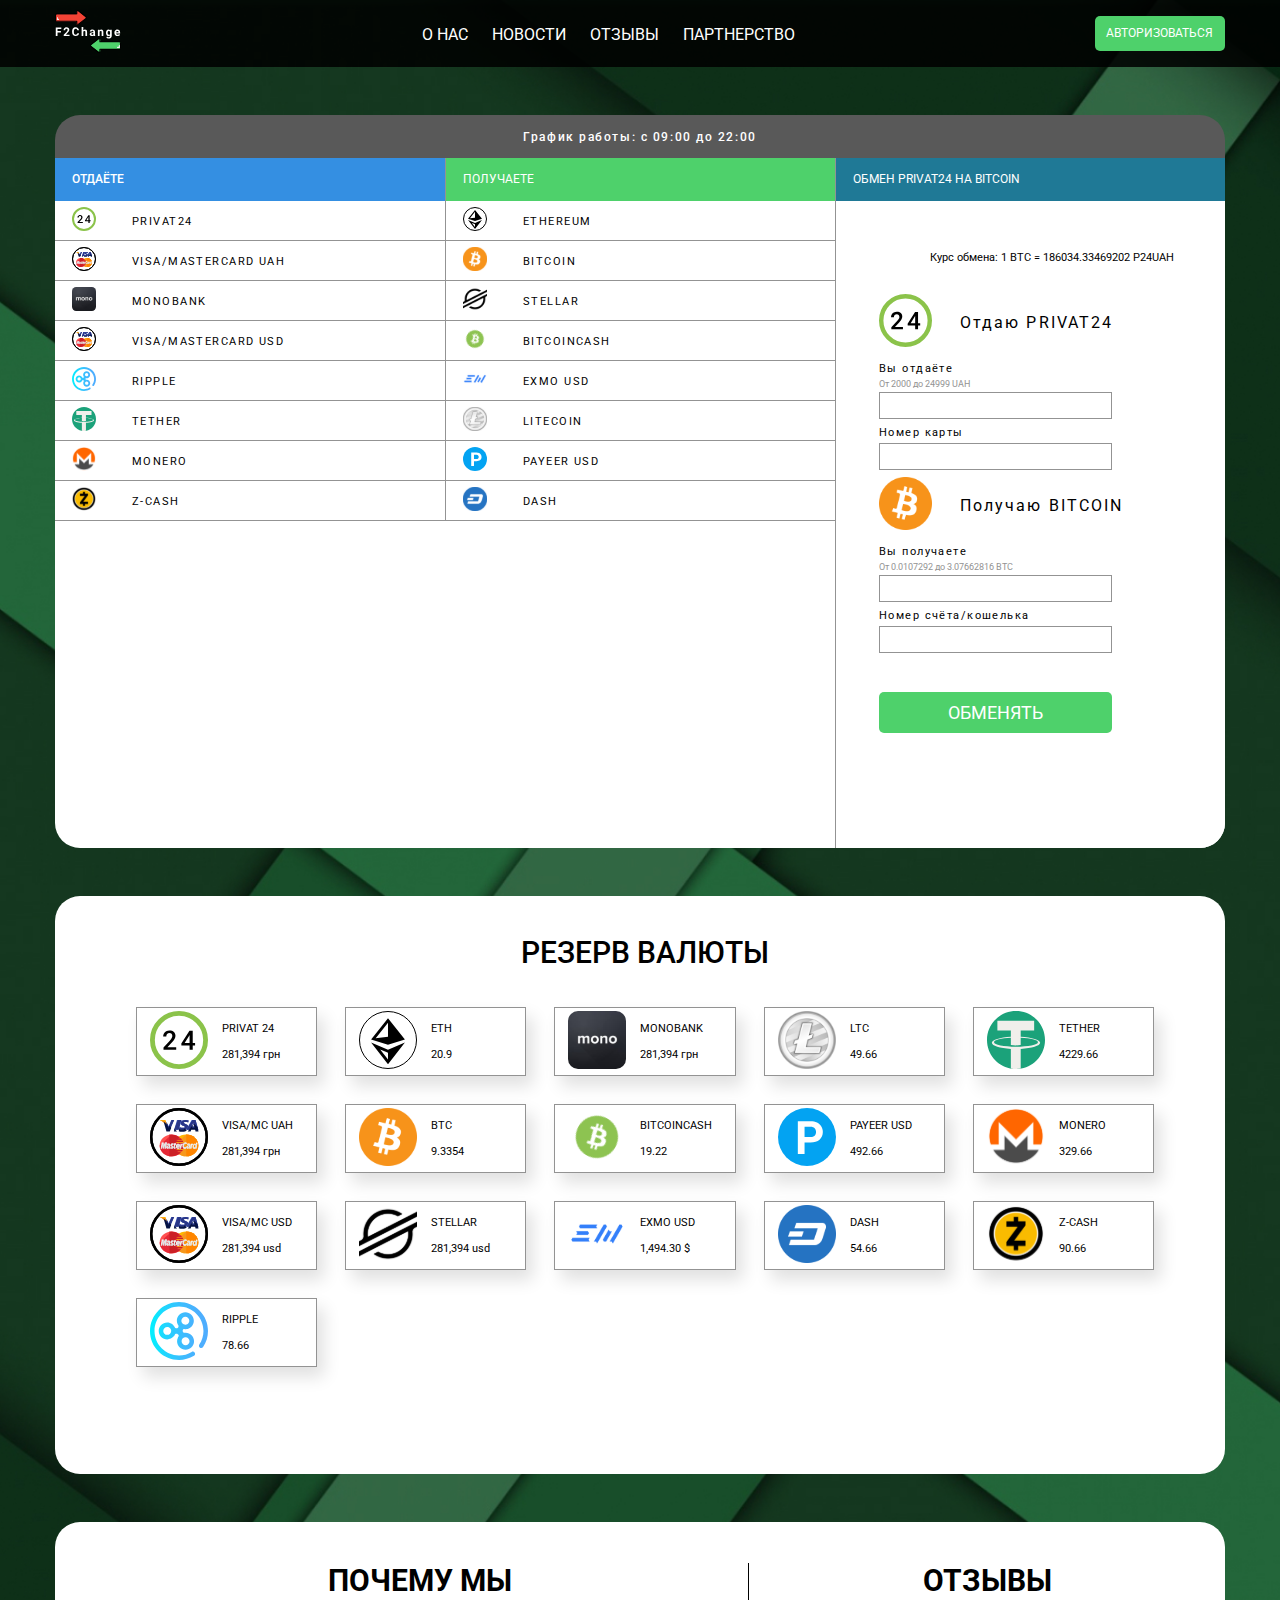
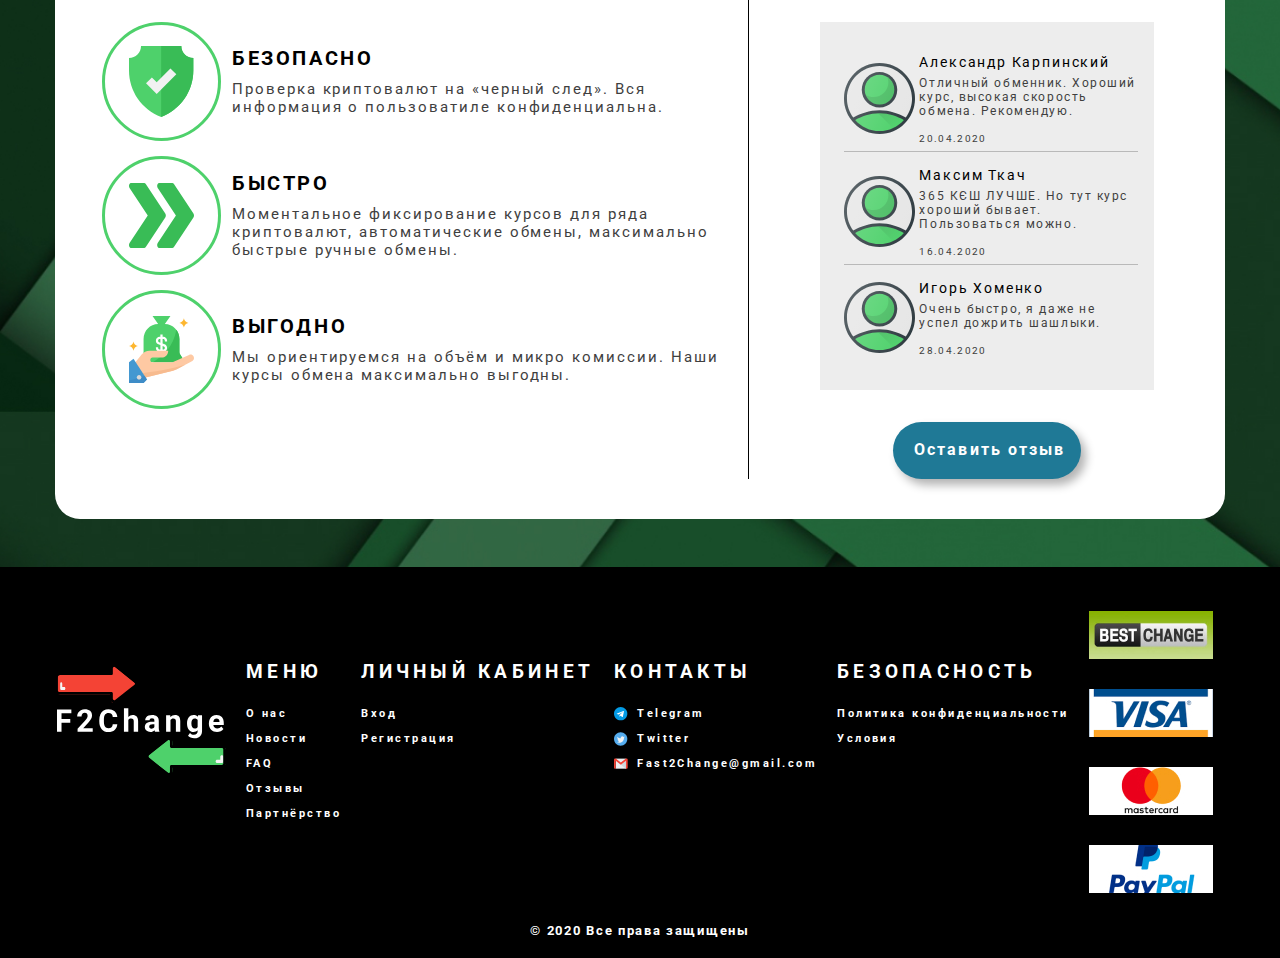
==== index.html @ 5dd53771 "first commit" ====
<!DOCTYPE html>
<html prefix="og: https://ogp.me/ns#" dir="ltr" lang="ru">
<head>
    <meta charset="UTF-8">
    <meta name="viewport" content="width=device-width, initial-scale=1, maximum-scale=1">
    <meta http-equiv="X-UA-Compatible" content="IE=edge">

    <title>Replenishment of advertising accounts with Webcom Pay no commission or VAT</title>
    <meta name="description"
          content="Customize your ads and replenish your advertising accounts with the best market conditions through Webcom — the official partner of Google Premium!">

    <meta name="google-site-verification" content="_eonxTAHAGMHS6LldNmrlS4hqUhPJyFEirqHk1m9Q1A"/>

    <!-- Favicons Start -->
    <link rel="icon" type="image/ico" href="img/favicon/favicon.ico">
    <link rel="shortcut icon" href="img/favicon/icon-64.png">
    <link rel="icon" type="image/png" sizes="32x32" href="img/favicon/favicon-32x32.png">
    <link rel="icon" type="image/png" sizes="16x16" href="img/favicon/favicon-16x16.png">
    <link rel="apple-touch-icon" href="img/favicon/icon-76.png" sizes="76x76">
    <link rel="apple-touch-icon" href="img/favicon/icon-120.png" sizes="120x120">
    <link rel="apple-touch-icon" href="img/favicon/icon-152.png" sizes="152x152">
    <link rel="apple-touch-icon" href="img/favicon/icon-180.png" sizes="180x180">
    <link rel="mask-icon" href="img/favicon/safari-pinned-tab.svg">
    <!-- Favicons End -->

    <!-- Social Meta Start -->
    <meta property="og:locale" content="en_US">
    <meta property="og:type" content="article">
    <meta property="og:title" content="Replenishment of advertising accounts with Webcom Pay no commission or VAT">
    <meta property="og:description"
          content="Customize your ads and replenish your advertising accounts with the best market conditions through Webcom — the official partner of Google Premium!">
    <meta property="og:url" content="https://www.pay.webcom-group.com">
    <meta property="og:site_name" content="Webcom pay">
    <meta property="og:image" content="https://webcom.netsolution.pro/img/favicon/webcom-social-logo.png">
    <meta property="og:image:width" content="300">
    <meta property="og:image:height" content="300">
    <meta property="fb:admins" content="">
    <meta name="twitter:card" content="summary">
    <meta name="twitter:site" content="Webcom">
    <meta name="twitter:creator" content="">
    <meta name="twitter:title" content="Replenishment of advertising accounts with Webcom Pay no commission or VAT">
    <meta name="twitter:description"
          content="Customize your ads and replenish your advertising accounts with the best market conditions through Webcom — the official partner of Google Premium!">
    <meta name="twitter:image" content="https://webcom.netsolution.pro/img/favicon/webcom-social-logo.png">
    <!-- Social Meta End -->

    <!-- Fonts -->
    <link href="https://fonts.googleapis.com/css?family=Libre+Franklin:500|Roboto:300,400,500,700|Rubik:300,400,500,700&amp;subset=cyrillic"
          rel="stylesheet">

    <!-- Libs and main styles -->
    <link href="css/libs.min.css" rel="stylesheet">
    <link href="css/style.css" rel="stylesheet">
</head>

<body>
    <header class="header">
        <div class="header__bg">
            <div class="container">
                <div class="header__wrap">
               <div class="header__logo">
                   <a href="/">
                     <img src="img/icon/logo.svg" alt="logo">
                   </a>
               </div>
                <nav class="header__nav">
                    <ul>
                        <li><a href="">  О нас </a></li>
                        <li><a href=""> Новости   </a></li>
                        <li><a href=""> Отзывы  </a></li>
                        <li><a href="">   Партнерство</a></li>

                    </ul>

                </nav>
                <div class="header__btn-wrap">
                    <a class="header__btn">Авторизоваться</a>

                </div>

            </div>
            </div>
        </div>

    </header>

<section class="main">
    <div class="container">
        <div class="main__convert">
         <div class="main__convert-schedule">График работы: с 09:00 до 22:00</div>
            <div class="main__convert-wrap">
                <div class="main__convert-el convert--give">
                    <div class="main__convert-el-title">ОТДАЁТЕ</div>
                    <div class="main__convert-item">
                        <div class="main__convert-img-wrap">
                            <img src="img/icon/24.svg" alt="">
                            
                        </div>
                        <p>PRIVAT24</p>

                    </div>
                    <div class="main__convert-item">
                        <div class="main__convert-img-wrap">
                            <img src="img/icon/visauah.svg" alt="visa">

                        </div>
                        <p>VISA/MasterCard UAH</p>

                    </div>
                    <div class="main__convert-item">
                        <div class="main__convert-img-wrap">
                            <img src="img/icon/Monobank.svg" alt="monobank">

                        </div>
                        <p>Monobank</p>

                    </div>
                    <div class="main__convert-item">
                        <div class="main__convert-img-wrap">
                            <img src="img/icon/visauah.svg" alt="visa">

                        </div>
                        <p>VISA/MasterCard USD</p>

                    </div>
                    <div class="main__convert-item">
                        <div class="main__convert-img-wrap">
                            <img src="img/icon/ripple.svg" alt="RIPPLE">

                        </div>
                        <p>RIPPLE</p>

                    </div>
                    <div class="main__convert-item">
                        <div class="main__convert-img-wrap">
                            <img src="img/icon/tester.svg" alt="TETHER">

                        </div>
                        <p>TETHER</p>

                    </div>
                    <div class="main__convert-item">
                        <div class="main__convert-img-wrap">
                            <img src="img/icon/Monero.svg" alt="MONERO">

                        </div>
                        <p>MONERO</p>

                    </div>
                    <div class="main__convert-item">
                        <div class="main__convert-img-wrap">
                            <img src="img/icon/zcash.svg" alt="Z-Cash">

                        </div>
                        <p>Z-Cash</p>

                    </div>
                </div>
                <div class="main__convert-el convert--get">
                   <div class="main__convert-title">
                       ПОЛУЧАЕТЕ
                   </div>
                    <div class="main__convert-item">
                        <div class="main__convert-img-wrap">
                            <img src="img/icon/ETHEREUM.svg" alt="ETHEREUM">

                        </div>
                        <p>ETHEREUM</p>

                    </div>
                    <div class="main__convert-item">
                        <div class="main__convert-img-wrap">
                            <img src="img/icon/Bitcoin%205.svg" alt="BITCOIN">

                        </div>
                        <p>BITCOIN</p>

                    </div>
                    <div class="main__convert-item">
                        <div class="main__convert-img-wrap">
                            <img src="img/icon/stellar.svg" alt="Stellar">

                        </div>
                        <p>Stellar</p>

                    </div>
                    <div class="main__convert-item">
                        <div class="main__convert-img-wrap">
                            <img src="img/icon/Bitcoin-Cash-BCH-icon%203.svg" alt="BitcoinCash">

                        </div>
                        <p>BitcoinCash</p>

                    </div>
                    <div class="main__convert-item">
                        <div class="main__convert-img-wrap">
                            <img src="img/icon/EXMO%203.svg" alt="Exmo USD">

                        </div>
                        <p>Exmo USD</p>

                    </div>
                    <div class="main__convert-item">
                        <div class="main__convert-img-wrap">
                            <img src="img/icon/300px-Litecoin-logo%203.svg" alt="Litecoin">

                        </div>
                        <p>Litecoin</p>

                    </div>
                    <div class="main__convert-item">
                        <div class="main__convert-img-wrap">
                            <img src="img/icon/Payeer.svg" alt="Payeer USD">

                        </div>
                        <p>Payeer USD</p>

                    </div>
                    <div class="main__convert-item">
                        <div class="main__convert-img-wrap">
                            <img src="img/icon/dash-3-logo-png-transparent%203.svg" alt="DASH">

                        </div>
                        <p>DASH</p>

                    </div>

                </div>
                <div class="main__convert-el convert--bitcoin">
                    <div class="main__convert-title">
                        ОБМЕН PRIVAT24 НА BITCOIN
                    </div>

                    <div class="main__convert-el-wrap">
                        <div class="main__convert-course">
                            <p>Курс обмена: 1 BTC = 186034.33469202 P24UAH</p>
                        </div>
                       <div class="main__convert-elem">
                        <div class="main__convert-give">
                            <div class="main__convert-img-wrap">
                                <img src="img/icon/24.svg" alt="24">
                            </div>
                            <div class="main__convert-text">
                                <p>Отдаю PRIVAT24</p>
                            </div>
                        </div>
                        <div class="main__convert-form">
                            <form action="">
                                <div class="form__row">
                                    <label for="m-form-give">Вы отдаёте</label>
                                    <span class="form__rate">От 2000 до 24999 UAH</span>
                                  <div class="form__input-wrap">
                                    <input id="m-form-give">
                                  </div>
                                </div>
                                <div class="form__row">
                                    <label for="m-form-cart">Номер карты</label>
                                    <div class="form__input-wrap">
                                    <input id="m-form-cart">
                                    </div>
                                </div>
                            </form>


                        </div>
                    </div>
                        <div class="main__convert-elem">
                            <div class="main__convert-give">
                                <div class="main__convert-img-wrap">
                                    <img src="img/icon/Bitcoin%205.svg" alt="24">
                                </div>
                                <div class="main__convert-text">
                                    <p>Получаю BITCOIN</p>
                                </div>
                            </div>
                            <div class="main__convert-form">
                                <form action="">
                                    <div class="form__row">
                                        <label for="m-form-get">Вы получаете</label>
                                        <span class="form__rate">От 0.0107292 до 3.07662816 BTC</span>
                                        <div class="form__input-wrap">
                                            <input id="m-form-get">
                                        </div>
                                    </div>
                                    <div class="form__row">
                                        <label for="m-form-score">Номер счёта/кошелька</label>
                                        <div class="form__input-wrap">
                                            <input id="m-form-score">
                                        </div>
                                    </div>
                                    <button type="submit" class="btn">Обменять</button>
                                </form>


                            </div>
                        </div>
                    </div>

                </div>
            </div>

        </div>

    </div>


</section>

<section class="reserve">
    <div class="container">
        <div class="reserve__wrap">
            <h1 class="reserve__title">Резерв валюты</h1>
            <div class="reserve__el-wrap">
            <div class="reserve__el">
                <div class="reserve__el-img-wrap">
                    <img src="img/icon/24.svg" alt="24">
                </div>
                <div class="reserve__el-text">
                    <p class="reserve__el-name">Privat 24</p>
                    <span class="reserve__el-price">281,394 грн</span>

                </div>

            </div>
            <div class="reserve__el">
                <div class="reserve__el-img-wrap">
                    <img src="img/icon/ETH.svg" alt="24">
                </div>
                <div class="reserve__el-text">
                    <p class="reserve__el-name">ETH</p>
                    <span class="reserve__el-price">20.9</span>

                </div>

            </div>
            <div class="reserve__el">
                <div class="reserve__el-img-wrap">
                    <img src="img/icon/Monobank.svg" alt="24">
                </div>
                <div class="reserve__el-text">
                    <p class="reserve__el-name">Monobank</p>
                    <span class="reserve__el-price">281,394 грн</span>

                </div>

            </div>
            <div class="reserve__el">
                <div class="reserve__el-img-wrap">
                    <img src="img/icon/LTC.svg" alt="24">
                </div>
                <div class="reserve__el-text">
                    <p class="reserve__el-name">LTC</p>
                    <span class="reserve__el-price">49.66</span>

                </div>

            </div>
            <div class="reserve__el">
                <div class="reserve__el-img-wrap">
                    <img src="img/icon/TETHER.svg" alt="24">
                </div>
                <div class="reserve__el-text">
                    <p class="reserve__el-name">TETHER</p>
                    <span class="reserve__el-price">4229.66</span>

                </div>

            </div>
            <div class="reserve__el">
                <div class="reserve__el-img-wrap">
                    <img src="img/icon/visauah.svg" alt="VISA/MC UAH">
                </div>
                <div class="reserve__el-text">
                    <p class="reserve__el-name">VISA/MC UAH</p>
                    <span class="reserve__el-price">281,394 грн</span>

                </div>

            </div>
            <div class="reserve__el">
                <div class="reserve__el-img-wrap">
                    <img src="img/icon/Bitcoin%205.svg" alt="Bitcoin">
                </div>
                <div class="reserve__el-text">
                    <p class="reserve__el-name">BTC</p>
                    <span class="reserve__el-price">9.3354</span>

                </div>

            </div>
            <div class="reserve__el">
                <div class="reserve__el-img-wrap">
                    <img src="img/icon/Bitcoin-Cash-BCH-icon%203.svg" alt="BitcoinCash">
                </div>
                <div class="reserve__el-text">
                    <p class="reserve__el-name">BitcoinCash</p>
                    <span class="reserve__el-price">19.22</span>

                </div>

            </div>
            <div class="reserve__el">
                <div class="reserve__el-img-wrap">
                    <img src="img/icon/Payeer.svg" alt="Payeer USD">
                </div>
                <div class="reserve__el-text">
                    <p class="reserve__el-name">Payeer USD</p>
                    <span class="reserve__el-price">492.66</span>

                </div>

            </div>
            <div class="reserve__el">
                <div class="reserve__el-img-wrap">
                    <img src="img/icon/Monero.svg" alt="MONERO">
                </div>
                <div class="reserve__el-text">
                    <p class="reserve__el-name">MONERO</p>
                    <span class="reserve__el-price">329.66</span>

                </div>

            </div>
            <div class="reserve__el">
                <div class="reserve__el-img-wrap">
                    <img src="img/icon/visauah.svg" alt="visa">
                </div>
                <div class="reserve__el-text">
                    <p class="reserve__el-name">VISA/MC USD</p>
                    <span class="reserve__el-price">281,394 usd</span>

                </div>

            </div>
                <div class="reserve__el">
                    <div class="reserve__el-img-wrap">
                        <img src="img/icon/stellar.svg" alt="Stellar">
                    </div>
                    <div class="reserve__el-text">
                        <p class="reserve__el-name">Stellar</p>
                        <span class="reserve__el-price">281,394 usd</span>

                    </div>

                </div>
                <div class="reserve__el">
                    <div class="reserve__el-img-wrap">
                        <img src="img/icon/EXMO%203.svg" alt="Exmo USD">
                    </div>
                    <div class="reserve__el-text">
                        <p class="reserve__el-name">Exmo USD</p>
                        <span class="reserve__el-price">1,494.30 $</span>

                    </div>

                </div>
                <div class="reserve__el">
                    <div class="reserve__el-img-wrap">
                        <img src="img/icon/dash-3-logo-png-transparent%203.svg" alt="DASH">
                    </div>
                    <div class="reserve__el-text">
                        <p class="reserve__el-name">DASH</p>
                        <span class="reserve__el-price">54.66</span>

                    </div>

                </div>
                <div class="reserve__el">
                    <div class="reserve__el-img-wrap">
                        <img src="img/icon/zcash.svg" alt="Z-Cash">
                    </div>
                    <div class="reserve__el-text">
                        <p class="reserve__el-name">Z-Cash</p>
                        <span class="reserve__el-price">90.66</span>

                    </div>

                </div>
                <div class="reserve__el">
                    <div class="reserve__el-img-wrap">
                        <img src="img/icon/ripple.svg" alt="RIPPLE">
                    </div>
                    <div class="reserve__el-text">
                        <p class="reserve__el-name">RIPPLE</p>
                        <span class="reserve__el-price">78.66</span>

                    </div>

                </div>
            </div>
        </div>


    </div>


</section>

<section class="about-us">
    <div class="container">
        <div class="about-us__wrap">
        <div class="about-us__el why-are--we">
            <h3>Почему мы</h3>
            <div class="about-us__el-wrap">
            <div class="about-us__el-item">
                <div class="about-us__el-img-wrap">
                    <img src="img/icon/safety.svg" alt="безопасность">

                </div>
                <div class="about-us__el-text">
                    <h4>Безопасно</h4>
                    <p>Проверка криптовалют на «черный след».
                        Вся информация о пользоватиле
                        конфиденциальна.</p>
                </div>
            </div>
                <div class="about-us__el-item">
                    <div class="about-us__el-img-wrap">
                        <img src="img/icon/arow-2.svg" alt="безопасность">

                    </div>
                    <div class="about-us__el-text">
                        <h4>Быстро</h4>
                        <p>Моментальное фиксирование курсов для
                            ряда криптовалют, автоматические обмены,
                            максимально быстрые ручные обмены.</p>
                    </div>
                </div>
                <div class="about-us__el-item">
                    <div class="about-us__el-img-wrap">
                        <img src="img/icon/profitably.svg" alt="безопасность">

                    </div>
                    <div class="about-us__el-text">
                        <h4>Выгодно</h4>
                        <p>Мы ориентируемся на объём и микро
                            комиссии. Наши курсы обмена максимально
                            выгодны.</p>
                    </div>
                </div>

            </div>
        </div>

        <div class="about-us__el reviews">
            <h3>Отзывы</h3>
            <div class="about-us__el-wrap">
                <div class="about-us__el-item">
                    <div class="about-us__el-image-wrap">
                        <img src="img/icon/user.svg" alt="">
                    </div>
                    <div class="about-us__el-text">
                        <p class="about-us__el-name">
                            Александр Карпинский
                        </p>
                        <p>
                            Отличный обменник. Хороший курс, высокая
                            скорость обмена. Рекомендую.
                        </p>
                        <span class="about-us__el-date">20.04.2020</span>
                    </div>

                </div>

                <div class="about-us__el-item">
                    <div class="about-us__el-image-wrap">
                        <img src="img/icon/user.svg" alt="">
                    </div>
                    <div class="about-us__el-text">
                        <p class="about-us__el-name">
                            Максим Ткач
                        </p>
                        <p>
                            365 КЄШ ЛУЧШЕ. Но тут курс хороший бывает.
                            Пользоваться можно.
                        </p>
                        <span class="about-us__el-date">16.04.2020</span>
                    </div>

                </div>


                <div class="about-us__el-item">
                    <div class="about-us__el-image-wrap">
                        <img src="img/icon/user.svg" alt="">
                    </div>
                    <div class="about-us__el-text">
                        <p class="about-us__el-name">
                            Игорь Хоменко
                        </p>
                        <p>
                            Очень быстро, я даже не успел дожрить
                            шашлыки.
                        </p>
                        <span class="about-us__el-date">28.04.2020</span>
                    </div>

                </div>


            </div>

            <div class="button__wrap btn-blue">
                <a class="btn ">
                    Оставить отзыв
                </a>
            </div>
        </div>
        </div>

    </div>

</section>


<footer>
    <div class="container">

        <div class="footer__wrap">
        <div class="footer__logo">
            <img src="img/icon/logo.svg" alt="logo">

        </div>
        <div class="footer__menu">
        <div class="footer__menu-wrap">
            <div class="footer__menu-name">МЕНЮ</div>
            <ul class="footer__menu-elem">
                <li><a href="#">О нас</a></li>
                <li><a href="#">Новости</a></li>
                <li><a href="#">FAQ</a></li>
                <li><a href="#">Отзывы</a></li>
                <li><a href="#">Партнёрство</a></li>
            </ul>
        </div>
            <div class="footer__menu-wrap">
                <div class="footer__menu-name">ЛИЧНЫЙ КАБИНЕТ</div>
                <ul class="footer__menu-elem">
                    <li><a href="#">Вход</a></li>
                    <li><a href="#">Регистрация</a></li>
                </ul>
            </div>
            <div class="footer__menu-wrap">
                <div class="footer__menu-name">КОНТАКТЫ</div>
                <ul class="footer__menu-elem">
                    <li>
                        <img src="img/icon/telegram.svg" alt="telegramlogo">
                        <a href="#">Telegram</a>
                    </li>
                    <li>
                        <img src="img/icon/twitter.svg" alt="twitterlogo">
                        <a href="#">Twitter</a>
                    </li>
                    <li>
                        <img src="img/icon/gmail.svg" alt="gmail">
                        <a href="#">Fast2Change@gmail.com</a>
                  
                    </li>
                </ul>
            </div>
            <div class="footer__menu-wrap">
                <div class="footer__menu-name">БЕЗОПАСНОСТЬ</div>
                <ul class="footer__menu-elem">
                    <li><a href="#">Политика конфиденциальности</a></li>
                    <li><a href="#">Условия</a></li>
                </ul>
            </div>


        </div>
        <div class="footer__paycart">
            <div class="footer__paycart-img-wrap">
                <img src="img/icon/best.jpg" alt="bestchange">
            </div>
            <div class="footer__paycart-img-wrap">
                <img src="img/icon/visa.jpg" alt="visa">
            </div>
            <div class="footer__paycart-img-wrap">
                <img src="img/icon/master.jpg" alt="master">
            </div>
            <div class="footer__paycart-img-wrap">
                <img src="img/icon/pay.jpg" alt="paypal">
            </div>
        </div>

        </div>
        <div class="footer__wrap-row">
            <span>© 2020 Все права защищены</span>
        </div>

    </div>


</footer>



</body>
<script src="js/libs.min.js"></script>

<script src="js/app.js"></script>


</body>
</html>
---- css/libs.min.css ----
/**
 * Swiper 5.3.6
 * Most modern mobile touch slider and framework with hardware accelerated transitions
 * http://swiperjs.com
 *
 * Copyright 2014-2020 Vladimir Kharlampidi
 *
 * Released under the MIT License
 *
 * Released on: February 29, 2020
 */

@font-face{font-family:swiper-icons;src:url("data:application/font-woff;charset=utf-8;base64, [base64]//wADZ2x5ZgAAAywAAADMAAAD2MHtryVoZWFkAAABbAAAADAAAAA2E2+eoWhoZWEAAAGcAAAAHwAAACQC9gDzaG10eAAAAigAAAAZAAAArgJkABFsb2NhAAAC0AAAAFoAAABaFQAUGG1heHAAAAG8AAAAHwAAACAAcABAbmFtZQAAA/gAAAE5AAACXvFdBwlwb3N0AAAFNAAAAGIAAACE5s74hXjaY2BkYGAAYpf5Hu/j+W2+MnAzMYDAzaX6QjD6/4//Bxj5GA8AuRwMYGkAPywL13jaY2BkYGA88P8Agx4j+/8fQDYfA1AEBWgDAIB2BOoAeNpjYGRgYNBh4GdgYgABEMnIABJzYNADCQAACWgAsQB42mNgYfzCOIGBlYGB0YcxjYGBwR1Kf2WQZGhhYGBiYGVmgAFGBiQQkOaawtDAoMBQxXjg/wEGPcYDDA4wNUA2CCgwsAAAO4EL6gAAeNpj2M0gyAACqxgGNWBkZ2D4/wMA+xkDdgAAAHjaY2BgYGaAYBkGRgYQiAHyGMF8FgYHIM3DwMHABGQrMOgyWDLEM1T9/w8UBfEMgLzE////P/5//f/V/xv+r4eaAAeMbAxwIUYmIMHEgKYAYjUcsDAwsLKxc3BycfPw8jEQA/[base64]/uznmfPFBNODM2K7MTQ45YEAZqGP81AmGGcF3iPqOop0r1SPTaTbVkfUe4HXj97wYE+yNwWYxwWu4v1ugWHgo3S1XdZEVqWM7ET0cfnLGxWfkgR42o2PvWrDMBSFj/IHLaF0zKjRgdiVMwScNRAoWUoH78Y2icB/yIY09An6AH2Bdu/UB+yxopYshQiEvnvu0dURgDt8QeC8PDw7Fpji3fEA4z/PEJ6YOB5hKh4dj3EvXhxPqH/SKUY3rJ7srZ4FZnh1PMAtPhwP6fl2PMJMPDgeQ4rY8YT6Gzao0eAEA409DuggmTnFnOcSCiEiLMgxCiTI6Cq5DZUd3Qmp10vO0LaLTd2cjN4fOumlc7lUYbSQcZFkutRG7g6JKZKy0RmdLY680CDnEJ+UMkpFFe1RN7nxdVpXrC4aTtnaurOnYercZg2YVmLN/d/gczfEimrE/fs/bOuq29Zmn8tloORaXgZgGa78yO9/cnXm2BpaGvq25Dv9S4E9+5SIc9PqupJKhYFSSl47+Qcr1mYNAAAAeNptw0cKwkAAAMDZJA8Q7OUJvkLsPfZ6zFVERPy8qHh2YER+3i/BP83vIBLLySsoKimrqKqpa2hp6+jq6RsYGhmbmJqZSy0sraxtbO3sHRydnEMU4uR6yx7JJXveP7WrDycAAAAAAAH//wACeNpjYGRgYOABYhkgZgJCZgZNBkYGLQZtIJsFLMYAAAw3ALgAeNolizEKgDAQBCchRbC2sFER0YD6qVQiBCv/H9ezGI6Z5XBAw8CBK/m5iQQVauVbXLnOrMZv2oLdKFa8Pjuru2hJzGabmOSLzNMzvutpB3N42mNgZGBg4GKQYzBhYMxJLMlj4GBgAYow/P/PAJJhLM6sSoWKfWCAAwDAjgbRAAB42mNgYGBkAIIbCZo5IPrmUn0hGA0AO8EFTQAA") format("woff");font-weight:400;font-style:normal}:root{--swiper-theme-color:#007aff}.swiper-container{margin-left:auto;margin-right:auto;position:relative;overflow:hidden;list-style:none;padding:0;z-index:1}.swiper-container-vertical>.swiper-wrapper{flex-direction:column}.swiper-wrapper{position:relative;width:100%;height:100%;z-index:1;display:flex;transition-property:transform;box-sizing:content-box}.swiper-container-android .swiper-slide,.swiper-wrapper{transform:translate3d(0px,0,0)}.swiper-container-multirow>.swiper-wrapper{flex-wrap:wrap}.swiper-container-multirow-column>.swiper-wrapper{flex-wrap:wrap;flex-direction:column}.swiper-container-free-mode>.swiper-wrapper{transition-timing-function:ease-out;margin:0 auto}.swiper-slide{flex-shrink:0;width:100%;height:100%;position:relative;transition-property:transform}.swiper-slide-invisible-blank{visibility:hidden}.swiper-container-autoheight,.swiper-container-autoheight .swiper-slide{height:auto}.swiper-container-autoheight .swiper-wrapper{align-items:flex-start;transition-property:transform,height}.swiper-container-3d{perspective:1200px}.swiper-container-3d .swiper-cube-shadow,.swiper-container-3d .swiper-slide,.swiper-container-3d .swiper-slide-shadow-bottom,.swiper-container-3d .swiper-slide-shadow-left,.swiper-container-3d .swiper-slide-shadow-right,.swiper-container-3d .swiper-slide-shadow-top,.swiper-container-3d .swiper-wrapper{transform-style:preserve-3d}.swiper-container-3d .swiper-slide-shadow-bottom,.swiper-container-3d .swiper-slide-shadow-left,.swiper-container-3d .swiper-slide-shadow-right,.swiper-container-3d .swiper-slide-shadow-top{position:absolute;left:0;top:0;width:100%;height:100%;pointer-events:none;z-index:10}.swiper-container-3d .swiper-slide-shadow-left{background-image:linear-gradient(to left,rgba(0,0,0,.5),rgba(0,0,0,0))}.swiper-container-3d .swiper-slide-shadow-right{background-image:linear-gradient(to right,rgba(0,0,0,.5),rgba(0,0,0,0))}.swiper-container-3d .swiper-slide-shadow-top{background-image:linear-gradient(to top,rgba(0,0,0,.5),rgba(0,0,0,0))}.swiper-container-3d .swiper-slide-shadow-bottom{background-image:linear-gradient(to bottom,rgba(0,0,0,.5),rgba(0,0,0,0))}.swiper-container-css-mode>.swiper-wrapper{overflow:auto;scrollbar-width:none;-ms-overflow-style:none}.swiper-container-css-mode>.swiper-wrapper::-webkit-scrollbar{display:none}.swiper-container-css-mode>.swiper-wrapper>.swiper-slide{scroll-snap-align:start start}.swiper-container-horizontal.swiper-container-css-mode>.swiper-wrapper{scroll-snap-type:x mandatory}.swiper-container-vertical.swiper-container-css-mode>.swiper-wrapper{scroll-snap-type:y mandatory}:root{--swiper-navigation-size:44px}.swiper-button-next,.swiper-button-prev{position:absolute;top:50%;width:calc(var(--swiper-navigation-size)/ 44 * 27);height:var(--swiper-navigation-size);margin-top:calc(-1 * var(--swiper-navigation-size)/ 2);z-index:10;cursor:pointer;display:flex;align-items:center;justify-content:center;color:var(--swiper-navigation-color,var(--swiper-theme-color))}.swiper-button-next.swiper-button-disabled,.swiper-button-prev.swiper-button-disabled{opacity:.35;cursor:auto;pointer-events:none}.swiper-button-next:after,.swiper-button-prev:after{font-family:swiper-icons;font-size:var(--swiper-navigation-size);text-transform:none!important;letter-spacing:0;text-transform:none;font-variant:initial}.swiper-button-prev,.swiper-container-rtl .swiper-button-next{left:10px;right:auto}.swiper-button-prev:after,.swiper-container-rtl .swiper-button-next:after{content:'prev'}.swiper-button-next,.swiper-container-rtl .swiper-button-prev{right:10px;left:auto}.swiper-button-next:after,.swiper-container-rtl .swiper-button-prev:after{content:'next'}.swiper-button-next.swiper-button-white,.swiper-button-prev.swiper-button-white{--swiper-navigation-color:#ffffff}.swiper-button-next.swiper-button-black,.swiper-button-prev.swiper-button-black{--swiper-navigation-color:#000000}.swiper-button-lock{display:none}.swiper-pagination{position:absolute;text-align:center;transition:.3s opacity;transform:translate3d(0,0,0);z-index:10}.swiper-pagination.swiper-pagination-hidden{opacity:0}.swiper-container-horizontal>.swiper-pagination-bullets,.swiper-pagination-custom,.swiper-pagination-fraction{bottom:10px;left:0;width:100%}.swiper-pagination-bullets-dynamic{overflow:hidden;font-size:0}.swiper-pagination-bullets-dynamic .swiper-pagination-bullet{transform:scale(.33);position:relative}.swiper-pagination-bullets-dynamic .swiper-pagination-bullet-active{transform:scale(1)}.swiper-pagination-bullets-dynamic .swiper-pagination-bullet-active-main{transform:scale(1)}.swiper-pagination-bullets-dynamic .swiper-pagination-bullet-active-prev{transform:scale(.66)}.swiper-pagination-bullets-dynamic .swiper-pagination-bullet-active-prev-prev{transform:scale(.33)}.swiper-pagination-bullets-dynamic .swiper-pagination-bullet-active-next{transform:scale(.66)}.swiper-pagination-bullets-dynamic .swiper-pagination-bullet-active-next-next{transform:scale(.33)}.swiper-pagination-bullet{width:8px;height:8px;display:inline-block;border-radius:100%;background:#000;opacity:.2}button.swiper-pagination-bullet{border:none;margin:0;padding:0;box-shadow:none;-webkit-appearance:none;-moz-appearance:none;appearance:none}.swiper-pagination-clickable .swiper-pagination-bullet{cursor:pointer}.swiper-pagination-bullet-active{opacity:1;background:var(--swiper-pagination-color,var(--swiper-theme-color))}.swiper-container-vertical>.swiper-pagination-bullets{right:10px;top:50%;transform:translate3d(0px,-50%,0)}.swiper-container-vertical>.swiper-pagination-bullets .swiper-pagination-bullet{margin:6px 0;display:block}.swiper-container-vertical>.swiper-pagination-bullets.swiper-pagination-bullets-dynamic{top:50%;transform:translateY(-50%);width:8px}.swiper-container-vertical>.swiper-pagination-bullets.swiper-pagination-bullets-dynamic .swiper-pagination-bullet{display:inline-block;transition:.2s transform,.2s top}.swiper-container-horizontal>.swiper-pagination-bullets .swiper-pagination-bullet{margin:0 4px}.swiper-container-horizontal>.swiper-pagination-bullets.swiper-pagination-bullets-dynamic{left:50%;transform:translateX(-50%);white-space:nowrap}.swiper-container-horizontal>.swiper-pagination-bullets.swiper-pagination-bullets-dynamic .swiper-pagination-bullet{transition:.2s transform,.2s left}.swiper-container-horizontal.swiper-container-rtl>.swiper-pagination-bullets-dynamic .swiper-pagination-bullet{transition:.2s transform,.2s right}.swiper-pagination-progressbar{background:rgba(0,0,0,.25);position:absolute}.swiper-pagination-progressbar .swiper-pagination-progressbar-fill{background:var(--swiper-pagination-color,var(--swiper-theme-color));position:absolute;left:0;top:0;width:100%;height:100%;transform:scale(0);transform-origin:left top}.swiper-container-rtl .swiper-pagination-progressbar .swiper-pagination-progressbar-fill{transform-origin:right top}.swiper-container-horizontal>.swiper-pagination-progressbar,.swiper-container-vertical>.swiper-pagination-progressbar.swiper-pagination-progressbar-opposite{width:100%;height:4px;left:0;top:0}.swiper-container-horizontal>.swiper-pagination-progressbar.swiper-pagination-progressbar-opposite,.swiper-container-vertical>.swiper-pagination-progressbar{width:4px;height:100%;left:0;top:0}.swiper-pagination-white{--swiper-pagination-color:#ffffff}.swiper-pagination-black{--swiper-pagination-color:#000000}.swiper-pagination-lock{display:none}.swiper-scrollbar{border-radius:10px;position:relative;-ms-touch-action:none;background:rgba(0,0,0,.1)}.swiper-container-horizontal>.swiper-scrollbar{position:absolute;left:1%;bottom:3px;z-index:50;height:5px;width:98%}.swiper-container-vertical>.swiper-scrollbar{position:absolute;right:3px;top:1%;z-index:50;width:5px;height:98%}.swiper-scrollbar-drag{height:100%;width:100%;position:relative;background:rgba(0,0,0,.5);border-radius:10px;left:0;top:0}.swiper-scrollbar-cursor-drag{cursor:move}.swiper-scrollbar-lock{display:none}.swiper-zoom-container{width:100%;height:100%;display:flex;justify-content:center;align-items:center;text-align:center}.swiper-zoom-container>canvas,.swiper-zoom-container>img,.swiper-zoom-container>svg{max-width:100%;max-height:100%;object-fit:contain}.swiper-slide-zoomed{cursor:move}.swiper-lazy-preloader{width:42px;height:42px;position:absolute;left:50%;top:50%;margin-left:-21px;margin-top:-21px;z-index:10;transform-origin:50%;animation:swiper-preloader-spin 1s infinite linear;box-sizing:border-box;border:4px solid var(--swiper-preloader-color,var(--swiper-theme-color));border-radius:50%;border-top-color:transparent}.swiper-lazy-preloader-white{--swiper-preloader-color:#fff}.swiper-lazy-preloader-black{--swiper-preloader-color:#000}@keyframes swiper-preloader-spin{100%{transform:rotate(360deg)}}.swiper-container .swiper-notification{position:absolute;left:0;top:0;pointer-events:none;opacity:0;z-index:-1000}.swiper-container-fade.swiper-container-free-mode .swiper-slide{transition-timing-function:ease-out}.swiper-container-fade .swiper-slide{pointer-events:none;transition-property:opacity}.swiper-container-fade .swiper-slide .swiper-slide{pointer-events:none}.swiper-container-fade .swiper-slide-active,.swiper-container-fade .swiper-slide-active .swiper-slide-active{pointer-events:auto}.swiper-container-cube{overflow:visible}.swiper-container-cube .swiper-slide{pointer-events:none;-webkit-backface-visibility:hidden;backface-visibility:hidden;z-index:1;visibility:hidden;transform-origin:0 0;width:100%;height:100%}.swiper-container-cube .swiper-slide .swiper-slide{pointer-events:none}.swiper-container-cube.swiper-container-rtl .swiper-slide{transform-origin:100% 0}.swiper-container-cube .swiper-slide-active,.swiper-container-cube .swiper-slide-active .swiper-slide-active{pointer-events:auto}.swiper-container-cube .swiper-slide-active,.swiper-container-cube .swiper-slide-next,.swiper-container-cube .swiper-slide-next+.swiper-slide,.swiper-container-cube .swiper-slide-prev{pointer-events:auto;visibility:visible}.swiper-container-cube .swiper-slide-shadow-bottom,.swiper-container-cube .swiper-slide-shadow-left,.swiper-container-cube .swiper-slide-shadow-right,.swiper-container-cube .swiper-slide-shadow-top{z-index:0;-webkit-backface-visibility:hidden;backface-visibility:hidden}.swiper-container-cube .swiper-cube-shadow{position:absolute;left:0;bottom:0px;width:100%;height:100%;background:#000;opacity:.6;-webkit-filter:blur(50px);filter:blur(50px);z-index:0}.swiper-container-flip{overflow:visible}.swiper-container-flip .swiper-slide{pointer-events:none;-webkit-backface-visibility:hidden;backface-visibility:hidden;z-index:1}.swiper-container-flip .swiper-slide .swiper-slide{pointer-events:none}.swiper-container-flip .swiper-slide-active,.swiper-container-flip .swiper-slide-active .swiper-slide-active{pointer-events:auto}.swiper-container-flip .swiper-slide-shadow-bottom,.swiper-container-flip .swiper-slide-shadow-left,.swiper-container-flip .swiper-slide-shadow-right,.swiper-container-flip .swiper-slide-shadow-top{z-index:0;-webkit-backface-visibility:hidden;backface-visibility:hidden}

/*fansybox 3.min.css                                                                                                                                                                                                                                                                                                                                                                                                                                                                                                                                                                                                                                                                                                                                                                                                                                                                                                                                                                                                                                                                                     */
body.compensate-for-scrollbar{overflow:hidden}.fancybox-active{height:auto}.fancybox-is-hidden{left:-9999px;margin:0;position:absolute!important;top:-9999px;visibility:hidden}.fancybox-container{-webkit-backface-visibility:hidden;height:100%;left:0;outline:none;position:fixed;-webkit-tap-highlight-color:transparent;top:0;-ms-touch-action:manipulation;touch-action:manipulation;transform:translateZ(0);width:100%;z-index:99992}.fancybox-container *{box-sizing:border-box}.fancybox-bg,.fancybox-inner,.fancybox-outer,.fancybox-stage{bottom:0;left:0;position:absolute;right:0;top:0}.fancybox-outer{-webkit-overflow-scrolling:touch;overflow-y:auto}.fancybox-bg{background:#1e1e1e;opacity:0;transition-duration:inherit;transition-property:opacity;transition-timing-function:cubic-bezier(.47,0,.74,.71)}.fancybox-is-open .fancybox-bg{opacity:.9;transition-timing-function:cubic-bezier(.22,.61,.36,1)}.fancybox-caption,.fancybox-infobar,.fancybox-navigation .fancybox-button,.fancybox-toolbar{direction:ltr;opacity:0;position:absolute;transition:opacity .25s ease,visibility 0s ease .25s;visibility:hidden;z-index:99997}.fancybox-show-caption .fancybox-caption,.fancybox-show-infobar .fancybox-infobar,.fancybox-show-nav .fancybox-navigation .fancybox-button,.fancybox-show-toolbar .fancybox-toolbar{opacity:1;transition:opacity .25s ease 0s,visibility 0s ease 0s;visibility:visible}.fancybox-infobar{color:#ccc;font-size:13px;-webkit-font-smoothing:subpixel-antialiased;height:44px;left:0;line-height:44px;min-width:44px;mix-blend-mode:difference;padding:0 10px;pointer-events:none;top:0;-webkit-touch-callout:none;-webkit-user-select:none;-moz-user-select:none;-ms-user-select:none;user-select:none}.fancybox-toolbar{right:0;top:0}.fancybox-stage{direction:ltr;overflow:visible;transform:translateZ(0);z-index:99994}.fancybox-is-open .fancybox-stage{overflow:hidden}.fancybox-slide{-webkit-backface-visibility:hidden;display:none;height:100%;left:0;outline:none;overflow:auto;-webkit-overflow-scrolling:touch;padding:44px;position:absolute;text-align:center;top:0;transition-property:transform,opacity;white-space:normal;width:100%;z-index:99994}.fancybox-slide:before{content:"";display:inline-block;font-size:0;height:100%;vertical-align:middle;width:0}.fancybox-is-sliding .fancybox-slide,.fancybox-slide--current,.fancybox-slide--next,.fancybox-slide--previous{display:block}.fancybox-slide--image{overflow:hidden;padding:44px 0}.fancybox-slide--image:before{display:none}.fancybox-slide--html{padding:6px}.fancybox-content{background:#fff;display:inline-block;margin:0;max-width:100%;overflow:auto;-webkit-overflow-scrolling:touch;padding:44px;position:relative;text-align:left;vertical-align:middle}.fancybox-slide--image .fancybox-content{animation-timing-function:cubic-bezier(.5,0,.14,1);-webkit-backface-visibility:hidden;background:transparent;background-repeat:no-repeat;background-size:100% 100%;left:0;max-width:none;overflow:visible;padding:0;position:absolute;top:0;transform-origin:top left;transition-property:transform,opacity;-webkit-user-select:none;-moz-user-select:none;-ms-user-select:none;user-select:none;z-index:99995}.fancybox-can-zoomOut .fancybox-content{cursor:zoom-out}.fancybox-can-zoomIn .fancybox-content{cursor:zoom-in}.fancybox-can-pan .fancybox-content,.fancybox-can-swipe .fancybox-content{cursor:grab}.fancybox-is-grabbing .fancybox-content{cursor:grabbing}.fancybox-container [data-selectable=true]{cursor:text}.fancybox-image,.fancybox-spaceball{background:transparent;border:0;height:100%;left:0;margin:0;max-height:none;max-width:none;padding:0;position:absolute;top:0;-webkit-user-select:none;-moz-user-select:none;-ms-user-select:none;user-select:none;width:100%}.fancybox-spaceball{z-index:1}.fancybox-slide--iframe .fancybox-content,.fancybox-slide--map .fancybox-content,.fancybox-slide--pdf .fancybox-content,.fancybox-slide--video .fancybox-content{height:100%;overflow:visible;padding:0;width:100%}.fancybox-slide--video .fancybox-content{background:#000}.fancybox-slide--map .fancybox-content{background:#e5e3df}.fancybox-slide--iframe .fancybox-content{background:#fff}.fancybox-iframe,.fancybox-video{background:transparent;border:0;display:block;height:100%;margin:0;overflow:hidden;padding:0;width:100%}.fancybox-iframe{left:0;position:absolute;top:0}.fancybox-error{background:#fff;cursor:default;max-width:400px;padding:40px;width:100%}.fancybox-error p{color:#444;font-size:16px;line-height:20px;margin:0;padding:0}.fancybox-button{background:rgba(30,30,30,.6);border:0;border-radius:0;box-shadow:none;cursor:pointer;display:inline-block;height:44px;margin:0;padding:10px;position:relative;transition:color .2s;vertical-align:top;visibility:inherit;width:44px}.fancybox-button,.fancybox-button:link,.fancybox-button:visited{color:#ccc}.fancybox-button:hover{color:#fff}.fancybox-button:focus{outline:none}.fancybox-button.fancybox-focus{outline:1px dotted}.fancybox-button[disabled],.fancybox-button[disabled]:hover{color:#888;cursor:default;outline:none}.fancybox-button div{height:100%}.fancybox-button svg{display:block;height:100%;overflow:visible;position:relative;width:100%}.fancybox-button svg path{fill:currentColor;stroke-width:0}.fancybox-button--fsenter svg:nth-child(2),.fancybox-button--fsexit svg:first-child,.fancybox-button--pause svg:first-child,.fancybox-button--play svg:nth-child(2){display:none}.fancybox-progress{background:#ff5268;height:2px;left:0;position:absolute;right:0;top:0;transform:scaleX(0);transform-origin:0;transition-property:transform;transition-timing-function:linear;z-index:99998}.fancybox-close-small{background:transparent;border:0;border-radius:0;color:#ccc;cursor:pointer;opacity:.8;padding:8px;position:absolute;right:-12px;top:-44px;z-index:401}.fancybox-close-small:hover{color:#fff;opacity:1}.fancybox-slide--html .fancybox-close-small{color:currentColor;padding:10px;right:0;top:0}.fancybox-slide--image.fancybox-is-scaling .fancybox-content{overflow:hidden}.fancybox-is-scaling .fancybox-close-small,.fancybox-is-zoomable.fancybox-can-pan .fancybox-close-small{display:none}.fancybox-navigation .fancybox-button{background-clip:content-box;height:100px;opacity:0;position:absolute;top:calc(50% - 50px);width:70px}.fancybox-navigation .fancybox-button div{padding:7px}.fancybox-navigation .fancybox-button--arrow_left{left:0;left:env(safe-area-inset-left);padding:31px 26px 31px 6px}.fancybox-navigation .fancybox-button--arrow_right{padding:31px 6px 31px 26px;right:0;right:env(safe-area-inset-right)}.fancybox-caption{background:linear-gradient(0deg,rgba(0,0,0,.85) 0,rgba(0,0,0,.3) 50%,rgba(0,0,0,.15) 65%,rgba(0,0,0,.075) 75.5%,rgba(0,0,0,.037) 82.85%,rgba(0,0,0,.019) 88%,transparent);bottom:0;color:#eee;font-size:14px;font-weight:400;left:0;line-height:1.5;padding:75px 44px 25px;pointer-events:none;right:0;text-align:center;z-index:99996}@supports (padding:max(0px)){.fancybox-caption{padding:75px max(44px,env(safe-area-inset-right)) max(25px,env(safe-area-inset-bottom)) max(44px,env(safe-area-inset-left))}}.fancybox-caption--separate{margin-top:-50px}.fancybox-caption__body{max-height:50vh;overflow:auto;pointer-events:all}.fancybox-caption a,.fancybox-caption a:link,.fancybox-caption a:visited{color:#ccc;text-decoration:none}.fancybox-caption a:hover{color:#fff;text-decoration:underline}.fancybox-loading{animation:a 1s linear infinite;background:transparent;border:4px solid #888;border-bottom-color:#fff;border-radius:50%;height:50px;left:50%;margin:-25px 0 0 -25px;opacity:.7;padding:0;position:absolute;top:50%;width:50px;z-index:99999}@keyframes a{to{transform:rotate(1turn)}}.fancybox-animated{transition-timing-function:cubic-bezier(0,0,.25,1)}.fancybox-fx-slide.fancybox-slide--previous{opacity:0;transform:translate3d(-100%,0,0)}.fancybox-fx-slide.fancybox-slide--next{opacity:0;transform:translate3d(100%,0,0)}.fancybox-fx-slide.fancybox-slide--current{opacity:1;transform:translateZ(0)}.fancybox-fx-fade.fancybox-slide--next,.fancybox-fx-fade.fancybox-slide--previous{opacity:0;transition-timing-function:cubic-bezier(.19,1,.22,1)}.fancybox-fx-fade.fancybox-slide--current{opacity:1}.fancybox-fx-zoom-in-out.fancybox-slide--previous{opacity:0;transform:scale3d(1.5,1.5,1.5)}.fancybox-fx-zoom-in-out.fancybox-slide--next{opacity:0;transform:scale3d(.5,.5,.5)}.fancybox-fx-zoom-in-out.fancybox-slide--current{opacity:1;transform:scaleX(1)}.fancybox-fx-rotate.fancybox-slide--previous{opacity:0;transform:rotate(-1turn)}.fancybox-fx-rotate.fancybox-slide--next{opacity:0;transform:rotate(1turn)}.fancybox-fx-rotate.fancybox-slide--current{opacity:1;transform:rotate(0deg)}.fancybox-fx-circular.fancybox-slide--previous{opacity:0;transform:scale3d(0,0,0) translate3d(-100%,0,0)}.fancybox-fx-circular.fancybox-slide--next{opacity:0;transform:scale3d(0,0,0) translate3d(100%,0,0)}.fancybox-fx-circular.fancybox-slide--current{opacity:1;transform:scaleX(1) translateZ(0)}.fancybox-fx-tube.fancybox-slide--previous{transform:translate3d(-100%,0,0) scale(.1) skew(-10deg)}.fancybox-fx-tube.fancybox-slide--next{transform:translate3d(100%,0,0) scale(.1) skew(10deg)}.fancybox-fx-tube.fancybox-slide--current{transform:translateZ(0) scale(1)}@media (max-height:576px){.fancybox-slide{padding-left:6px;padding-right:6px}.fancybox-slide--image{padding:6px 0}.fancybox-close-small{right:-6px}.fancybox-slide--image .fancybox-close-small{background:#4e4e4e;color:#f2f4f6;height:36px;opacity:1;padding:6px;right:0;top:0;width:36px}.fancybox-caption{padding-left:12px;padding-right:12px}@supports (padding:max(0px)){.fancybox-caption{padding-left:max(12px,env(safe-area-inset-left));padding-right:max(12px,env(safe-area-inset-right))}}}.fancybox-share{background:#f4f4f4;border-radius:3px;max-width:90%;padding:30px;text-align:center}.fancybox-share h1{color:#222;font-size:35px;font-weight:700;margin:0 0 20px}.fancybox-share p{margin:0;padding:0}.fancybox-share__button{border:0;border-radius:3px;display:inline-block;font-size:14px;font-weight:700;line-height:40px;margin:0 5px 10px;min-width:130px;padding:0 15px;text-decoration:none;transition:all .2s;-webkit-user-select:none;-moz-user-select:none;-ms-user-select:none;user-select:none;white-space:nowrap}.fancybox-share__button:link,.fancybox-share__button:visited{color:#fff}.fancybox-share__button:hover{text-decoration:none}.fancybox-share__button--fb{background:#3b5998}.fancybox-share__button--fb:hover{background:#344e86}.fancybox-share__button--pt{background:#bd081d}.fancybox-share__button--pt:hover{background:#aa0719}.fancybox-share__button--tw{background:#1da1f2}.fancybox-share__button--tw:hover{background:#0d95e8}.fancybox-share__button svg{height:25px;margin-right:7px;position:relative;top:-1px;vertical-align:middle;width:25px}.fancybox-share__button svg path{fill:#fff}.fancybox-share__input{background:transparent;border:0;border-bottom:1px solid #d7d7d7;border-radius:0;color:#5d5b5b;font-size:14px;margin:10px 0 0;outline:none;padding:10px 15px;width:100%}.fancybox-thumbs{background:#ddd;bottom:0;display:none;margin:0;-webkit-overflow-scrolling:touch;-ms-overflow-style:-ms-autohiding-scrollbar;padding:2px 2px 4px;position:absolute;right:0;-webkit-tap-highlight-color:rgba(0,0,0,0);top:0;width:212px;z-index:99995}.fancybox-thumbs-x{overflow-x:auto;overflow-y:hidden}.fancybox-show-thumbs .fancybox-thumbs{display:block}.fancybox-show-thumbs .fancybox-inner{right:212px}.fancybox-thumbs__list{font-size:0;height:100%;list-style:none;margin:0;overflow-x:hidden;overflow-y:auto;padding:0;position:absolute;position:relative;white-space:nowrap;width:100%}.fancybox-thumbs-x .fancybox-thumbs__list{overflow:hidden}.fancybox-thumbs-y .fancybox-thumbs__list::-webkit-scrollbar{width:7px}.fancybox-thumbs-y .fancybox-thumbs__list::-webkit-scrollbar-track{background:#fff;border-radius:10px;box-shadow:inset 0 0 6px rgba(0,0,0,.3)}.fancybox-thumbs-y .fancybox-thumbs__list::-webkit-scrollbar-thumb{background:#2a2a2a;border-radius:10px}.fancybox-thumbs__list a{-webkit-backface-visibility:hidden;backface-visibility:hidden;background-color:rgba(0,0,0,.1);background-position:50%;background-repeat:no-repeat;background-size:cover;cursor:pointer;float:left;height:75px;margin:2px;max-height:calc(100% - 8px);max-width:calc(50% - 4px);outline:none;overflow:hidden;padding:0;position:relative;-webkit-tap-highlight-color:transparent;width:100px}.fancybox-thumbs__list a:before{border:6px solid #ff5268;bottom:0;content:"";left:0;opacity:0;position:absolute;right:0;top:0;transition:all .2s cubic-bezier(.25,.46,.45,.94);z-index:99991}.fancybox-thumbs__list a:focus:before{opacity:.5}.fancybox-thumbs__list a.fancybox-thumbs-active:before{opacity:1}@media (max-width:576px){.fancybox-thumbs{width:110px}.fancybox-show-thumbs .fancybox-inner{right:110px}.fancybox-thumbs__list a{max-width:calc(100% - 10px)}}
---- css/style.css ----
*{
    margin: 0;
    padding: 0;
    font-family: 'Roboto';
    font-style: normal;
    box-sizing: border-box;
}
img {
    width: 100%;
}
ul{
    list-style: none;
    margin: 0;
    padding:0px;

}
a{
    text-decoration: none;
    color: #ffffff;
    display: block;
}
.row{
    display: flex;
    flex-wrap: wrap;
}
.container{
    margin: 0 auto;
    max-width: 1200px;
    padding: 0 15px;
}
header {
    width: 100%;
    position: relative;
}
header nav {
    width: auto;
}
nav ul {
    display: flex;
    align-items: center;
    height: 100%;
    justify-content: flex-start;
}
h1{
    font-size: 46px;
    text-align: center;
    overflow: hidden;
    color: #FFFFFF;
}
/*___________________*/


body{
    background: url('../img/bg/bg.jpg') top no-repeat;
    background-size: cover;
}
header{
    height: 67px;
}
.header__logo img{
    width: 66px;
    height: 43px;
}
.header__wrap{
    display: flex;
    align-items: center;
    justify-content: space-between;
}
.header__nav{
    display: flex;
    align-items: center;
}
.header__nav li a{
    padding: 25px 12px 23px 12px;
    transition: .3s;
    color: #ffffff;
    text-transform: uppercase;
}
.header__bg{
    background: rgba(0, 0, 0, 0.86);
}
.header__nav li a:hover{
    color: #4ED16B;
    transition: .3s;
}

.header__btn{
    cursor: pointer;
    font-size: 12px;
    text-transform: uppercase;
    padding: 10px 12px 11px 11px;
    transition: .5s;
}
.header__btn:hover{
    transition: .5s;
    background: #39d14d;
}
.header__btn-wrap{
    background: #4ED16B;
    border-radius: 5px;
    overflow: hidden;
}

/*section main*/
.main{
    margin-top: 48px;
}
.main__convert-schedule{
    display: flex;
    justify-content: center;
    align-items: center;
    font-size: 12px;
    letter-spacing: 0.13em;
    font-weight: 500;
    background: #595959;
    color: #ffffff;
    padding: 15px 0px 14px 0px;
}
.main__convert-img-wrap img{
    width: 24px;
    height: 24px;
}
.convert--give .main__convert-el-title{
    text-transform: uppercase;
    background: #348FE2;
    font-weight: 500;
    font-size: 12px;
    color: #ffffff;
    padding: 14px 0px 15px 17px;
}
.main__convert-item {
    display: flex;
    align-items: center;
    background: #ffffff;
    border-bottom: 1px solid #939393;
    transition: .3s;
    position: relative;
    padding: 6px 0px 5px 17px;
    border-left: 1px  solid #939393;
}
.convert--give .main__convert-item{
    border-left: none;
}
.convert--give .main__convert-item:hover:after{
   content: '';
    background: rgba(52, 143, 226, 0.25);
    position: absolute;
    z-index: 10;
    width: 100%;
    height: 100%;
    top: 0;
    left: 0;
    transition: .3s;
}
.main__convert-item p{
    text-transform: uppercase;
    font-size: 11px;
    letter-spacing: 0.13em;
    margin-left: 8px;
}

.convert--get .main__convert-title{
    background: #4ED16B;
    text-transform: uppercase;
    font-size: 12px;
    color: #ffffff;
    padding: 14px 0px 15px 17px;
    border-left: 1px  solid #939393;
}
.convert--get .main__convert-item:hover:after{
    content: '';
    background: rgba(78, 209, 107, 0.25);
    position: absolute;
    z-index: 10;
    width: 100%;
    height: 100%;
    top: 0;
    left: 0;
    transition: .3s;
}
.main__convert{
    overflow: hidden;
    border-radius:25px;
}
.main__convert-wrap{
    display: flex;
    background: #ffffff;
}
.main__convert-el{
    width: calc(100% / 3);
}
.convert--bitcoin{
    border-left: 1px  solid #939393;
}
.convert--bitcoin .main__convert-title{
    background: #1F7996;
    text-transform: uppercase;
    color: #ffffff;
    padding: 14px 0px 15px 17px;
    font-size: 12px;
}

.main__convert-course p {
    font-size: 11px;
    text-align: center;
    padding-bottom: 30px;
    padding-top: 20px;
}
.main__convert-el-wrap{
    background: #ffffff;
}
.convert--bitcoin .main__convert-img-wrap img{
    width: 53px;
    height: 53px;
}
.main__convert-img-wrap{
    margin-right: 28px;
}
.main__convert-el-wrap{
    padding-left: 43px;
    padding-top: 30px;
    padding-bottom: 115px;
}
.main__convert-text{
    font-size: 16px;
    line-height: 19px;
    letter-spacing: 0.13em;
}
.main__convert-give{
    display: flex;
    align-items: center;
    margin-bottom: 11px;
}
.form__row{
    display: flex;
    flex-direction: column;
}
.main__convert-form .btn{
    background: #4ED16B;
    border-radius: 5px;
    text-transform: uppercase;
    font-size: 18px;
    width: 233px;
    height: 41px;
    border: none;
    color: #ffffff;
    transition: .5s;
    margin-top: 32px;
    cursor: pointer;
}
.main__convert-form .btn:hover{
    background: #39d14d;
    transition: .5s;
}
.form__row label{
    font-size: 11px;
    letter-spacing: 0.13em;
    margin-bottom: 4px;
}
.form__input-wrap{
        width: 233px;
}
.form__rate{
    font-weight: normal;
    font-size: 9px;
    line-height: 11px;
    color: #939393;
    margin-bottom: 2px;
}

.form__input-wrap{
    border: 1px solid #939393;
    margin-bottom: 7px;
}
.form__input-wrap input{
    border: none;
    padding: 5px 15px;
}
/*end section main*/

/*section reserve*/
.reserve{
    margin-top: 48px;
}
.reserve__title{
    color: #000000;
    font-size: 30px;
    font-weight: 500;
    text-transform: uppercase;
    margin-bottom: 37px;
}
.reserve__wrap{
    background: #ffffff;
    border-radius: 25px;
    overflow: hidden;
    padding: 39px 71px 79px 81px;
}
.reserve__el {
    width: calc((100% - 4*28px)/5);
    height: 69px;
    background: #FFFFFF;
    margin-right: 28px;
    padding: 6px 3px 5px 13px;
    margin-bottom: 28px;
    border: 1px solid #939393;
    box-sizing: border-box;
    box-shadow: 7px 10px 16px rgba(0, 0, 0, 0.12);
    display: flex;
    align-items: center;
}
.reserve__el-img-wrap{
    margin-right: 14px;
}
.reserve__el-name{
    text-transform: uppercase;
    margin-bottom: 8px;
    font-size: 11px;
}
.reserve__el-price{
    font-size: 11px;
}
.reserve__el:nth-child(5n){
    margin-right: 0;
}
.reserve__el-wrap{
    display: flex;
    flex-wrap: wrap;
}

.reserve__el-img-wrap img{
    width: 58px;
    height: 58px;
}
/*end section reserve*/


/*section about-us*/
.about-us {
    margin-top: 48px;
}
.about-us__wrap{
    background: #FFFFFF;
    border-radius: 25px;
    display: flex;
    padding: 41px 71px 40px 47px;
}
.about-us__el h3 {
    text-transform: uppercase;
    font-size: 30px;
    text-align: center;
    margin-bottom: 24px;
}
.about-us__el-item{
    display: flex;
    align-items: center;
    margin-bottom: 15px;
}
.about-us__el-img-wrap{
    width: 119px;
    min-width: 119px;
    height: 119px;
    border: 3px solid #4ED16B;
    display: flex;
    justify-content: center;
    align-items: center;
    border-radius: 50%;
    margin-right: 11px;
}
.about-us__el-img-wrap img{
    width: 65px;
}
.about-us__el-text h4{
    font-weight: bold;
    font-size: 20px;
    line-height: 23px;
    letter-spacing: 0.13em;
    text-transform: uppercase;
    margin-bottom: 10px;
}
.about-us__el-text p{
    color: #3F3F3F;
    font-size: 15px;
    line-height: 18px;
    letter-spacing: 0.13em;
}
.about-us__el.why-are--we{
    border-right: 1px solid #000000;
    padding-right: 11px;
}
.about-us__el.reviews{
    padding-left: 71px;
    display: flex;
    flex-direction: column;
    align-items: center;
}
.about-us__el-image-wrap img {
    width: 71px;
}
.about-us__el-image-wrap{
    margin-right: 4px;
}

.about-us__el.reviews p{
    font-size: 12px;
    line-height: 14px;
    letter-spacing: 0.13em;
    color: #3F3F3F;
    margin-bottom: 9px;
}
.about-us__el.reviews p.about-us__el-name{
    font-size: 14px;
    line-height: 16px;
    letter-spacing: 0.13em;
    color: #000000;
    margin-bottom: 6px;
}
.about-us__el-date{
    font-size: 10px;
    line-height: 12px;
    letter-spacing: 0.13em;
    color: #3F3F3F;
}

.about-us__el.reviews .about-us__el-item{
    border-bottom: 1px solid #B9B9B9;
    padding-bottom: 5px;
}
.about-us__el.reviews .about-us__el-item:last-child{
    border-bottom: none;
    padding-bottom: 0;
    margin-bottom: 0;
}
.about-us__el.reviews .about-us__el-wrap{
    background: rgba(196, 196, 196, 0.3);
    padding: 32px 16px 32px 24px;
}
.button__wrap.btn-blue{
    background: #1F7996;
    border-radius: 40px;
    max-width: 190px;
    box-shadow: 5px 6px 10px rgba(0, 0, 0, 0.3);
    margin-top:32px;
    cursor: pointer;
    transition: .3s;
}
.button__wrap.btn-blue:hover{
    box-shadow: 0px 2px 6px rgba(0, 0, 0, 0.3);
    transition: .3s;
}
.button__wrap.btn-blue a{
    font-weight: bold;
    font-size: 16px;
    line-height: 19px;
    letter-spacing: 0.13em;
    color: #ffffff;
    padding: 18px 16px 20px 21px;
}
.about-us{
    margin-bottom: 48px;
}
/*end section about-us*/


/*footer section*/
footer {
    /*background: rgba(0, 0, 0, 0.84);    */
    background: rgba(0, 0, 0, 1);
    padding-top: 94px;
    padding-bottom: 20px;
}
.footer__menu-wrap a {
    color: #ffffff;
}

.footer__logo{
    width: 191px;
    height: 118px;
    padding-right: 20px;
}
.footer__logo img {
    object-fit: contain;
    height: 118px;
}
.footer__wrap{
    display: flex;
}
.footer__menu{
    display: flex;
}
.footer__menu li a{
    padding-bottom: 6px;
    padding-top: 6px;
    font-weight: bold;
    font-size: 11px;
    line-height: 13px;
    letter-spacing: 0.225em;
}
.footer__menu-wrap{
    padding-right: 20px;
}

.footer__menu li a:hover{
    text-decoration: underline;
}
.footer__menu-wrap img{
    width: 14px;
    margin-right: 9px;
}
.footer__menu-wrap:nth-child(3) li{
    display: flex;
    align-items: center;
}
.footer__menu-name{
    color: #ffffff;
    font-weight: bold;
    font-size: 19px;
    line-height: 22px;
    letter-spacing: 0.225em;
    text-transform: uppercase;
    margin-bottom: 18px;
}
.footer__paycart{
    margin-top: -50px;
}
.footer__paycart .footer__paycart-img-wrap{
    margin-bottom: 26px;
}
.footer__wrap-row span{
    color: #ffffff;
    font-weight: bold;
    font-size: 13px;
    line-height: 15px;
    letter-spacing: 0.13em;
    display: block;
    width: 100%;
    text-align: center;
}
/*end footer section*/
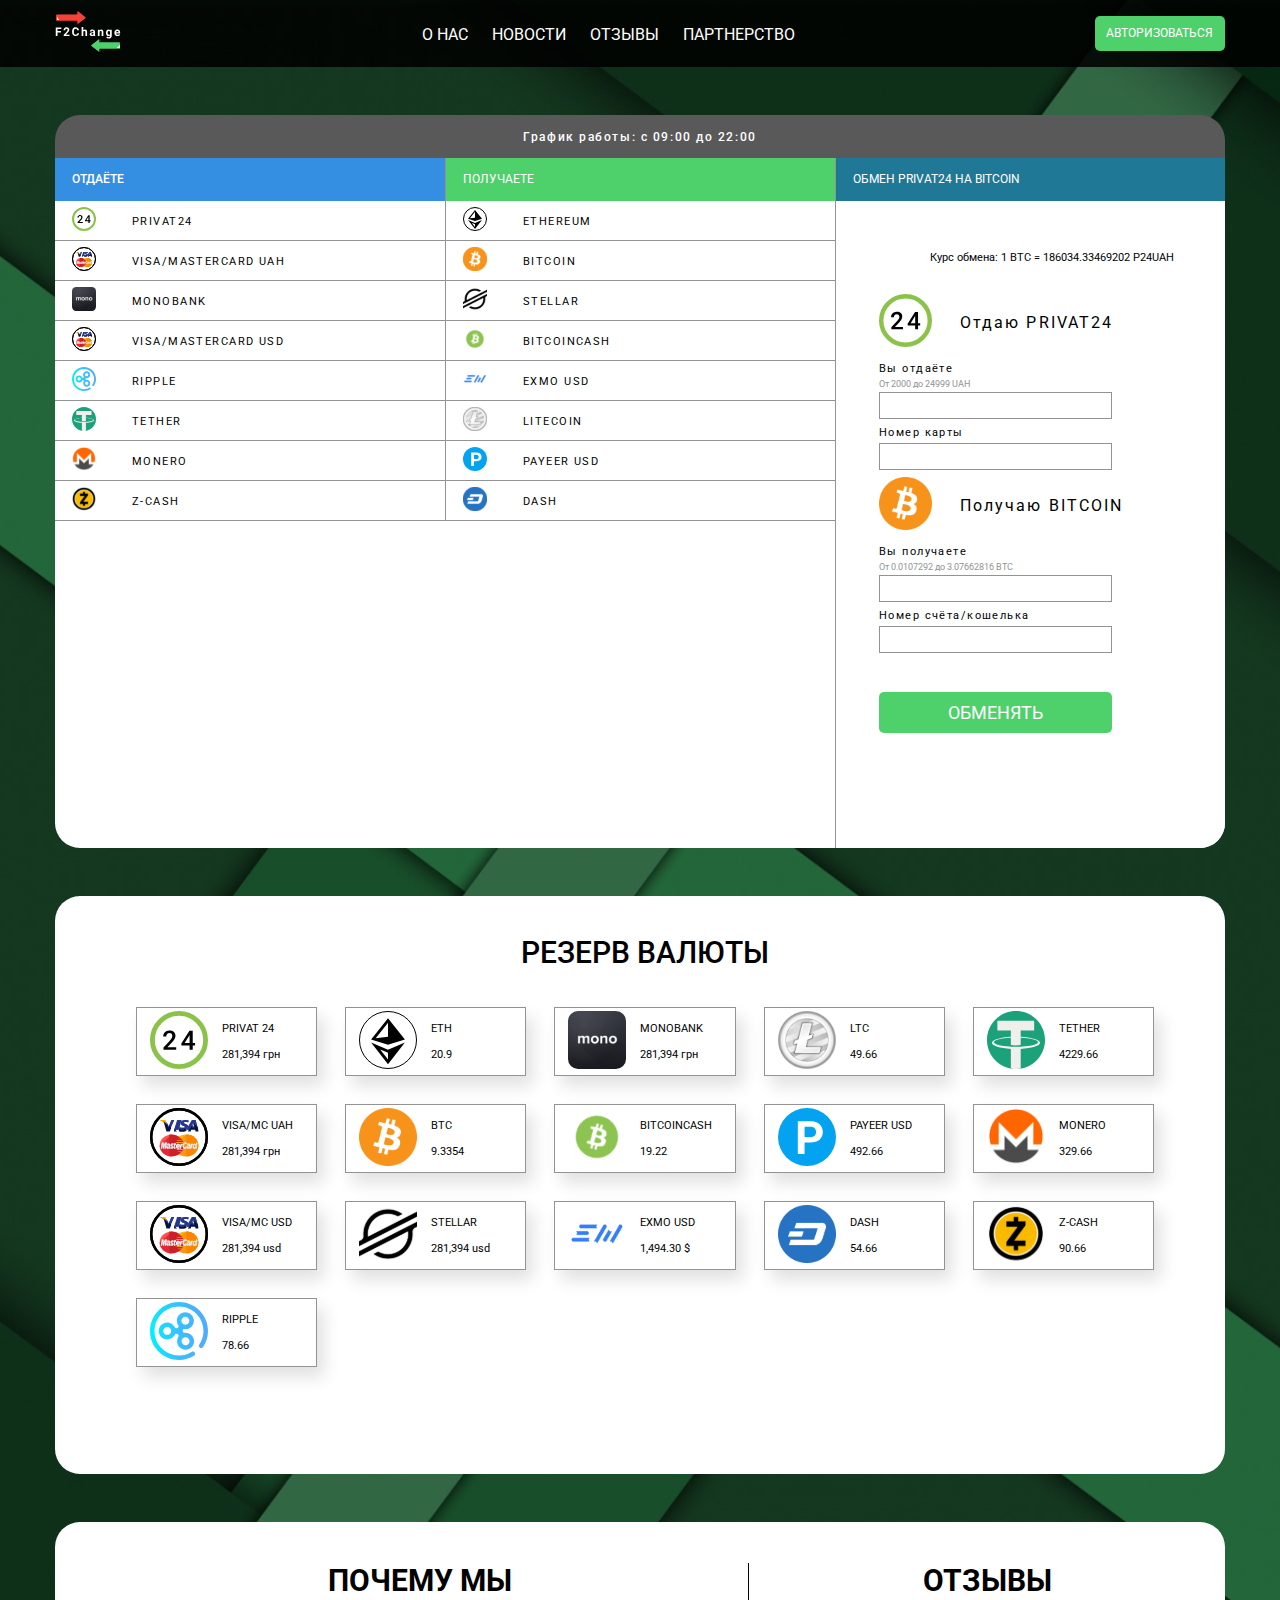
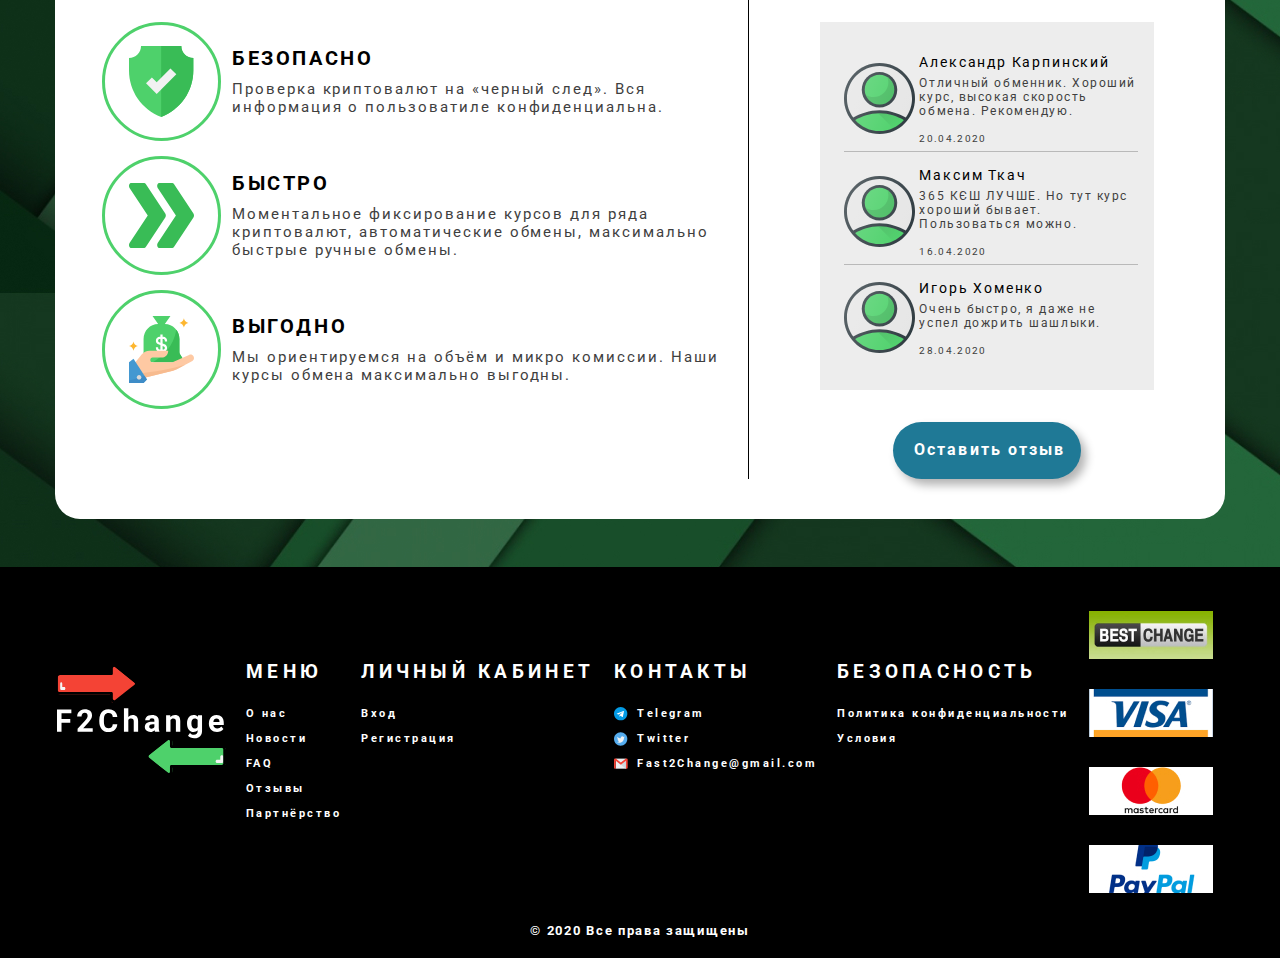
==== commit 39e05d67: "payment about_us datainput varification page" ====
--- a/index.html
+++ b/index.html
@@ -65,7 +65,7 @@
                </div>
                 <nav class="header__nav">
                     <ul>
-                        <li><a href="">  О нас </a></li>
+                        <li><a href="about_us.html">  О нас </a></li>
                         <li><a href=""> Новости   </a></li>
                         <li><a href=""> Отзывы  </a></li>
                         <li><a href="">   Партнерство</a></li>
--- a/css/style.css
+++ b/css/style.css
@@ -52,7 +52,7 @@
 
 body{
     background: url('../img/bg/bg.jpg') top no-repeat;
-    background-size: cover;
+    /*background-size: cover;*/
 }
 header{
     height: 67px;
@@ -350,11 +350,13 @@
     text-align: center;
     margin-bottom: 24px;
 }
+.m-about-us__el-item,
 .about-us__el-item{
     display: flex;
     align-items: center;
     margin-bottom: 15px;
 }
+.m-about-us__el-img-wrap,
 .about-us__el-img-wrap{
     width: 119px;
     min-width: 119px;
@@ -366,9 +368,11 @@
     border-radius: 50%;
     margin-right: 11px;
 }
+.m-about-us__el-img-wrap img,
 .about-us__el-img-wrap img{
     width: 65px;
 }
+.m-about-us__el-text h4,
 .about-us__el-text h4{
     font-weight: bold;
     font-size: 20px;
@@ -377,11 +381,15 @@
     text-transform: uppercase;
     margin-bottom: 10px;
 }
+.m-about-us__el-text p,
 .about-us__el-text p{
     color: #3F3F3F;
     font-size: 15px;
     line-height: 18px;
     letter-spacing: 0.13em;
+}
+.m-about-us__el-text p{
+    color: #FFFFFF;
 }
 .about-us__el.why-are--we{
     border-right: 1px solid #000000;
@@ -535,4 +543,495 @@
     width: 100%;
     text-align: center;
 }
-/*end footer section*/+/*end footer section*/
+
+/*m-about_us section*/
+.m-about_us{
+    margin-top: 55px;
+    margin-bottom: 55px;
+}
+.m-about_us-wrap{
+    border-radius: 25px;
+    background: rgba(8, 25, 14, 0.84);
+    color: #ffffff;
+    padding: 18px 73px 48px 73px;
+}
+.m-about_us-title{
+    font-weight: bold;
+    font-size: 25px;
+    line-height: 29px;
+    letter-spacing: 0.225em;
+    text-transform: uppercase;
+    text-align: center;
+    margin-bottom: 26px;
+}
+.m-about_us-text{
+    border: 3px solid #4ED16B;
+    border-radius: 20px;
+    padding: 30px 20px 29px 38px;
+    margin-bottom: 72px;
+}
+.m-about-us__el-item{
+    width: calc(100% - 30px);
+}
+.m-about_us-elem.border-green{
+    border: 3px solid #4ED16B;
+    border-radius: 20px;
+    min-width: 481px;
+    padding: 47px 25px 43px 25px;
+}
+.m-about_us-item{
+    display: flex;
+    align-items: center;
+    margin-bottom: 47px;
+}
+.m-about_us-item:last-child{
+    margin-bottom: 0;
+}
+.m-about_us-item .m-about_us-img-wrap{
+    min-width: 115px;
+    max-width: 115px;
+    margin-right: 23px;
+}
+.m-about_us-text-wrap h4{
+    font-weight: bold;
+    font-size: 15px;
+    line-height: 18px;
+    text-transform: uppercase;
+
+    letter-spacing: 0.13em;
+    margin-bottom: 15px;
+}
+.m-about_us-text-wrap p{
+    font-size: 12px;
+    line-height: 14px;
+    letter-spacing: 0.13em;
+}
+.m-about_us-info{
+    display: flex;
+}
+.m-about_us-wrap .button__wrap.btn-blue{
+    max-width: none;
+    display: flex;
+    justify-content: center;
+    background: none;
+    box-shadow: none;
+}
+.m-about_us-wrap .button__wrap.btn-blue a{
+    padding: 7px 25px;
+    text-transform: uppercase;
+    text-align:center;
+    max-width: 200px;
+    background: #1F7996;
+    border-radius: 40px;
+    box-shadow: 5px 6px 10px rgba(0, 0, 0, 0.3);
+}
+.m-about_us-wrap .button__wrap.btn-blue a:hover{
+    box-shadow: 0px 2px 6px rgba(0, 0, 0, 0.3);
+    transition: .3s;
+}
+/*enf-m-about_us section*/
+
+
+.m-input__form-checkbox.castom--chekbox{
+    width: 41px;
+    height: 41px;
+    border: 3px solid #FFFFFF;
+    display: block;
+    position: relative;
+}
+.m-input{
+    margin-top: 48px;
+    margin-bottom: 48px;
+}
+.m-input__wrap{
+    background: rgba(8, 25, 14, 0.84);
+    padding: 32px 137px 85px 137px;
+    color: #ffffff;
+}
+.m-input__title{
+    text-align: center;
+    margin-bottom: 32px;
+    margin-top: 0px;
+}
+.progress{
+    display: flex;
+    justify-content: center;
+    margin-bottom: 36px;
+}
+.progress-payment,
+.progress-input{
+    color: #000000;
+    background: #ffffff;
+    padding: 8px 31px;
+    border-radius: 8px;
+    font-weight: bold;
+    font-size: 18px;
+    letter-spacing: 0.225em;
+}
+.progress-input.green{
+    background: #4ED16B;
+    z-index: 10;
+}
+.progress-payment.green{
+    background: #4ED16B;
+    z-index: 10;
+}
+.progress-payment{
+    background: #ffffff;
+    margin-left: -10px;
+    padding: 8px 67px;
+}
+.m-input__form-row label{
+    font-weight: normal;
+    font-size: 15px;
+    line-height: 18px;
+    letter-spacing: 0.13em;
+    text-transform: uppercase;
+}
+.m-input__form-el{
+    margin-top: 17px;
+    background: #FFFFFF;
+    border-radius: 15px;
+    overflow: hidden;
+    padding: 10px 20px;
+}
+.m-input__form-el input{
+    width: 100%;
+    outline: none;
+    border: none;
+    letter-spacing: 0.13em;
+    font-weight: bold;
+    font-size: 15px;
+    line-height: 18px;
+    color: #000000;
+}
+.m-input__form-row{
+    margin-bottom: 16px;
+}
+.m-input__form-row.flex{
+    display: flex;
+    align-items: center;
+    margin-bottom: 46px;
+}
+.m-input__form-row:last-child{
+    margin-top: 37px;
+}
+.m-input__form-regulations{
+    max-width: 377px;
+    margin-left: 22px;
+    font-weight: bold;
+    font-size: 16px;
+    line-height: 19px;
+    letter-spacing: 0.13em;
+}
+.m-input__form-checkbox input:checked + label:after{
+    content: '';
+    position: absolute;
+    display: block;
+    background: url(../img/icon/checked.png) no-repeat center;
+    top: 0;
+    left: 0;
+    width: 100%;
+    height: 100%;
+}
+#m-input__form-checkbox{
+    display: none;
+}
+.m-input__navigation .btn__next,
+.m-input__navigation .btn__back{
+    font-weight: bold;
+    font-size: 16px;
+    line-height: 19px;
+    width: 231px;
+    cursor: pointer;
+    text-align: center;
+    letter-spacing: 0.13em;
+    border-radius: 10px;
+    padding: 9px 0;
+    box-shadow: 5px 6px 10px rgba(0, 0, 0, 0.3);
+}
+.m-input__navigation .btn__back{
+    background: #1F7996;
+    transition: .5s;
+
+}
+.m-input__navigation .btn__back:hover{
+    background: #035196;
+    transition: .5s;
+    box-shadow: none;
+}
+.m-input__navigation .btn__next{
+    background: #4ED16B;
+    transition: .5s;
+}
+.m-input__navigation .btn__next:hover{
+    background: #39d14d;
+    transition: .5s;
+    box-shadow: none;
+}
+.m-input__navigation{
+    display: flex;
+    justify-content: space-between;
+    margin-bottom: 44px;
+}
+.m-input__info{
+    border: 3px solid #4ED16B;
+    padding: 36px 20px;
+    max-width: 686px;
+    width:100%;
+    margin: 0 auto;
+}
+.m-input__info-el{
+    margin-bottom: 20px;
+    letter-spacing: 0.13em;
+    font-weight: bold;
+    font-size: 16px;
+    line-height: 19px;
+}
+.m-input__info-el:last-child{
+    margin-bottom: 0;
+}
+
+.m-payment__wrap{
+    background: rgba(8, 25, 14, 0.84);
+    border-radius: 25px;
+    padding: 30px 90px 130px 90px;
+    color:#ffffff;
+    margin-top: 45px;
+    margin-bottom: 45px;
+}
+.m-payment__title{
+    font-weight: bold;
+    font-size: 25px;
+    line-height: 29px;
+    letter-spacing: 0.225em;
+    text-transform: uppercase;
+    text-align: center;
+    margin-bottom: 34px;
+}
+.get__item-wrap img,
+.give__item-wrap img{
+    width: 41px;
+}
+
+
+.m-payment__status-el{
+    width: 50%;
+
+}
+.m-payment__status-el__wrap{
+    border: 3px solid #4ED16B;
+    padding: 7px 25px 2px 52px;
+    font-weight: bold;
+    font-size: 20px;
+    line-height: 23px;
+
+    color: #FFFFFF;
+}
+.green-color{
+   color: #4ED16B;
+}
+.m-payment__status-item{
+    display: flex;
+    flex-wrap: wrap;
+    justify-content: space-between;
+    padding-bottom: 20px;
+    padding-top: 20px;
+    border-bottom:2px solid #4ED16B;
+}
+.m-payment__status-item:last-child{
+    border: none;
+}
+.m-payment__row{
+    display: flex;
+    justify-content: space-between;
+    width: 100%;
+    margin-bottom: 10px;
+}
+.m-payment__status-item .m-payment__row:last-child{
+    margin-bottom: 0;
+}
+.get__item-wrap,
+.give__item-wrap{
+    display: flex;
+    align-items: center;
+}
+.get__item-wrap img,
+.give__item-wrap img{
+    margin-right: 9px;
+}
+.get__elem,
+.give__elem{
+    width: 100%;
+}
+.get__item,
+.give__item{
+    display: flex;
+    align-items: center;
+    justify-content: space-between;
+    margin-bottom: 10px;
+}
+.get__value{
+    font-weight: normal;
+    font-size: 16px;
+    line-height: 19px;
+}
+.m-payment__status-item .m-payment__phone,
+.m-payment__status-item .m-payment__email
+{
+    width: 100%;
+    display: flex;
+    align-items: center;
+    justify-content: space-between;
+
+    margin-bottom: 10px;
+}
+.m-payment__status-item .m-payment__email{
+    margin-bottom: 0;
+}
+.get__elem .get__item:last-child{
+    margin-bottom: 0;
+}
+.cancel__btn{
+    color: #1F7996;
+    font-weight: bold;
+    line-height: 23px;
+    cursor: pointer;
+    display: inline;
+    margin-left: 15px;
+
+}
+.m-payment__cancel{
+    margin-top: 15px;
+    font-size: 20px;
+    text-align: justify;
+}
+.m-verification__wrap{
+    padding: 32px 134px 41px 134px;
+    background: rgba(8, 25, 14, 0.84);
+    border-radius: 25px;
+    margin-bottom: 40px;
+    margin-top: 40px;
+    color: #ffffff;
+    letter-spacing: 0.225em;
+}
+.m-verification__title{
+    text-align: center;
+    margin-bottom: 32px;
+    text-transform: uppercase;
+}
+.m-verification__info{
+    font-weight: normal;
+    font-size: 18px;
+    text-align: center;
+    margin-bottom: 32px;
+}
+.m-verification__timer{
+    position: absolute;
+    width: 214px;
+    border-radius: 15px;
+    background: #1F7996;
+    display: block;
+    padding: 13px 60px;
+    text-transform: uppercase;
+    bottom: -22px;
+    left: 50%;
+    transform: translate(-50%);
+}
+
+.m-verification__time{
+    position: relative;
+    width: 635px;
+    height: 312px;
+    margin: 0 auto;
+    margin-bottom: 42px;
+
+}
+.m-verification__time img{
+    object-fit: cover;
+    border-radius: 20px;
+}
+
+.small-width{
+    max-width: 635px;
+    margin-left: auto;
+    margin-right: auto;
+}
+.m-verification__conditions{
+    text-align: center;
+    display: flex;
+    align-items: center;
+    margin-bottom: 25px;
+}
+.m-verification__conditions:after,
+.m-verification__conditions:before{
+    content: '';
+    display: inline-block;
+    background: url("../img/icon/atantion.svg");
+    min-width: 52px;
+    height: 52px;
+}
+.varification_file{
+    border: 3px solid #FFFFFF;
+    border-radius: 25px;
+    text-transform: uppercase;
+    font-size: 20px;
+    padding: 18px 42px 14px 42px;
+    max-width:280px;
+    display: flex;
+    align-items: center;
+    margin-left: auto;
+    margin-right: auto;
+
+}
+.varification_file:before{
+    content: '';
+    display: inline-block;
+    background: url("../img/icon/file.svg");
+    width: 13px;
+    margin-right: 10px;
+    height: 18px;
+}
+.varification_file-input{
+    display: none;
+}
+/*main blur effect*/
+
+.blur {
+    filter: blur(8px);
+    -webkit-filter: blur(8px);
+}
+
+.blur-message {
+    /*position: absolute;*/
+    left: 12px;
+    right: 12px;
+    top: 0;
+    bottom: 0;
+    background: rgba(250, 250, 250, .4);
+    padding: 24px 24px 32px;
+    z-index: 1;
+    /*opacity: 0;*/
+    pointer-events: none;
+    transition: opacity .25s ease;
+    -webkit-transition: opacity .25s ease;
+}
+
+.blur-message .heading3 {
+    /*position: absolute;*/
+    left: 24px;
+    right: 24px;
+    top: calc(50vh - 48px);
+    transform: translateY(-50%);
+    -webkit-transform: translateY(-50%);
+}
+.heading3 {
+    font-size: 24px;
+    line-height: 28px;
+}
+.heading {
+    font-weight: 500;
+    color: #2b2b2e;
+}
+/*end main blur effect*/